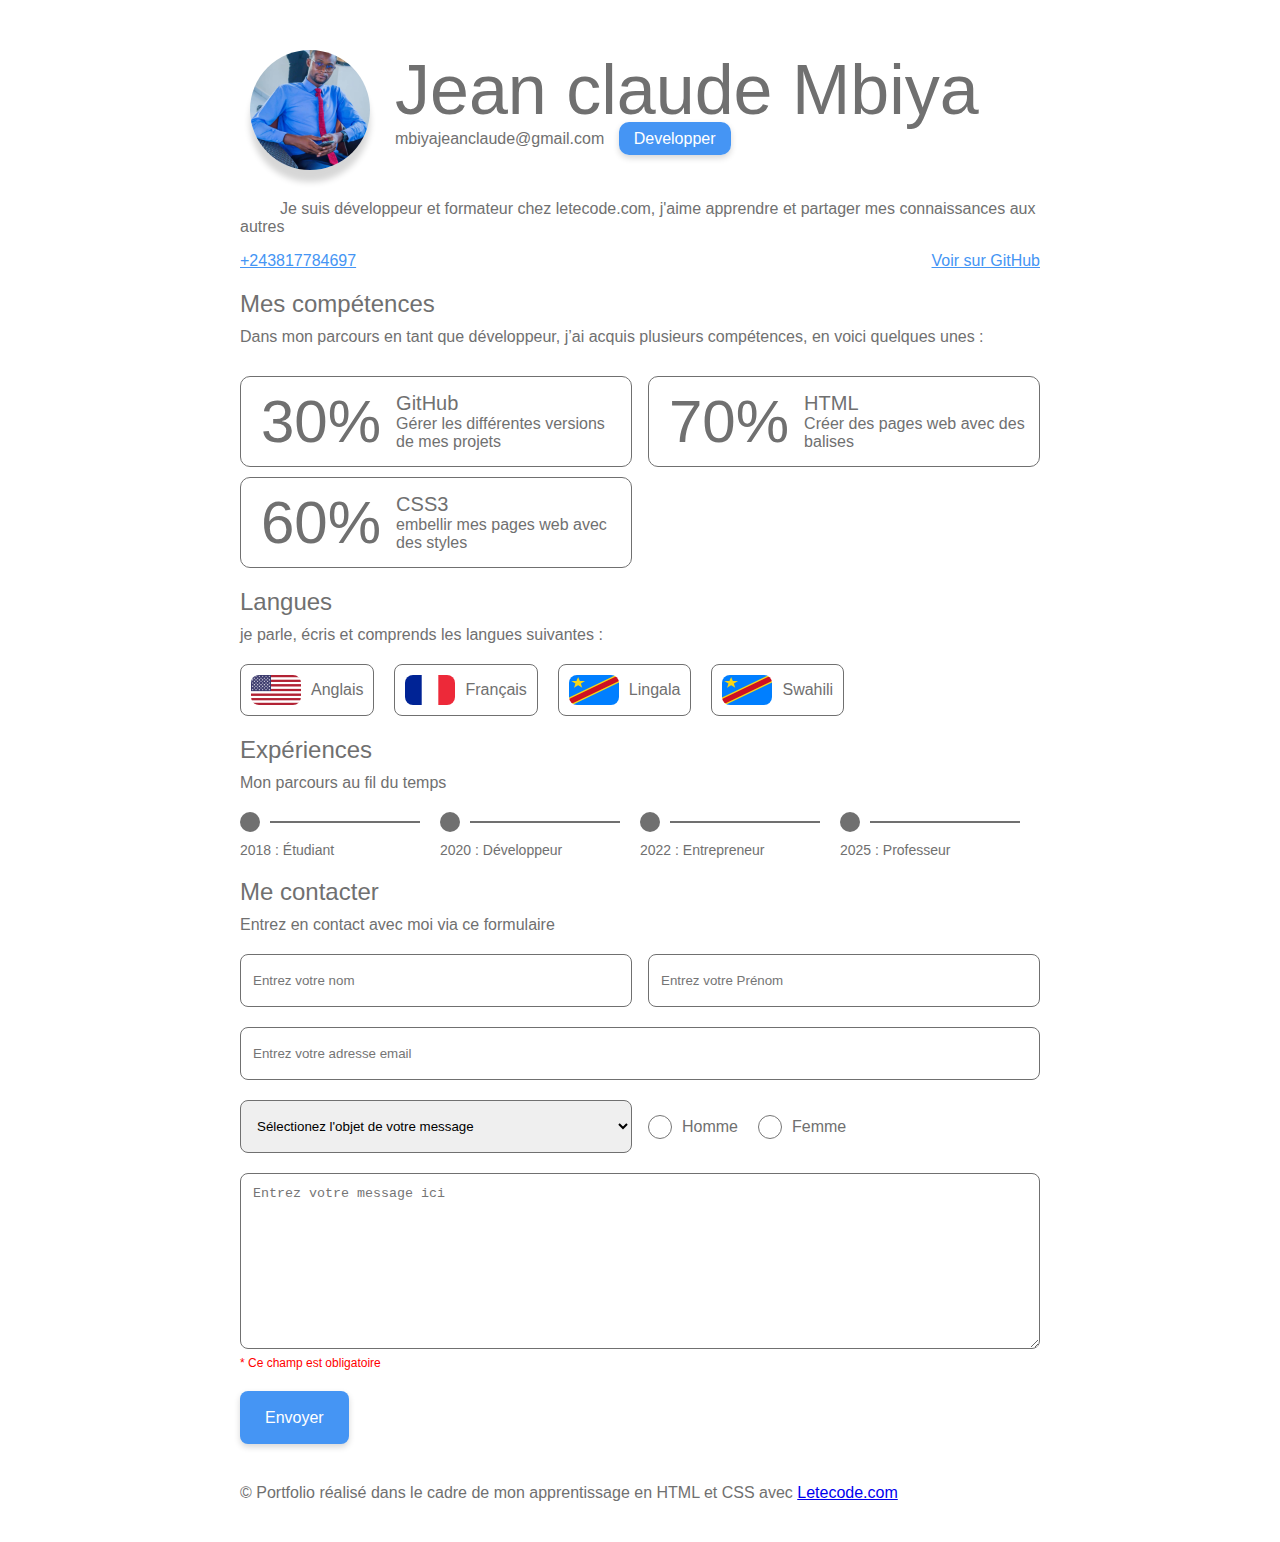
==== index.html @ 3a292c84 "initial commit" ====
<!DOCTYPE html>
<html lang="en">
<head>
    <meta charset="UTF-8">
    <meta http-equiv="X-UA-Compatible" content="IE=edge">
    <meta name="viewport" content="width=device-width, initial-scale=1.0">
    <title>Mon CV en HTML et CSS</title>
    <link rel="stylesheet" href="css/style.css">
</head>
<body>
    <div class="container">
        <div class="header">
            <div class="header-data">
                <img src="" alt="photo de john doe" class="avatar">
                <div class="user-data">
                    <h1 class="title" id="title"></h1>
                    <div class="contact">
                        <a href="" class="mail"></a>
                        <span class="role"></span>
                    </div>
                </div>
            </div>
            <div class="header-info">
                <p class="info"></p>
                <div class="links">
                    <a href="" class="phone"></a>
                    <a href="" class="github">Voir sur GitHub</a>
                </div>
            </div>
        </div>

        <div class="section skills">
            <h2 class="section-title">Mes compétences</h2>
            <p class="section-description">Dans mon parcours en tant que développeur, j’ai acquis plusieurs
                compétences, en voici quelques unes :</p>
            <div class="skills-list">
                <div class="skill-item">
                    <span>30%</span>
                    <div class="skill">
                        <h3 class="title">GitHub</h3>
                        <p class="description">Gérer les différentes
                            versions de mes projets</p>
                    </div>
                </div>
                <div class="skill-item">
                    <span>70%</span>
                    <div class="skill">
                        <h3 class="title">HTML</h3>
                        <p class="description">Créer des pages web 
                            avec des balises</p>
                    </div>
                </div>

                <div class="skill-item">
                    <span>60%</span>
                    <div class="skill">
                        <h3 class="title">CSS3</h3>
                        <p class="description">embellir mes pages web
                            avec des styles</p>
                    </div>
                </div>
            </div>
        </div>

        <div class="section lang">
            <h2 class="section-title">Langues</h2>
            <p class="section-description">je parle, écris et comprends les langues suivantes :</p>
            <div class="langs-list">
                <div class="lang-item">
                    <img src="images/us.png" alt="drapeau americain" class="lang-flag">
                    <span>Anglais</span>
                </div>
                <div class="lang-item">
                    <img src="images/frflag.png" alt="drapeau Français" class="lang-flag">
                    <span>Français</span>
                </div>
                <div class="lang-item">
                    <img src="images/cd.png" alt="drapeau congolais" class="lang-flag">
                    <span>Lingala</span>
                </div>
                <div class="lang-item">
                    <img src="images/cd.png" alt="drapeau congolais" class="lang-flag">
                    <span>Swahili</span>
                </div>
            </div>
        </div>

        <div class="section expert">
            <h2 class="section-title">Expériences</h2>
            <p class="section-description">Mon parcours au fil du temps</p>
            <div class="expert-list">
                <div class="expert-item">
                    <div class="tagline">
                        <span class="dot"></span>
                        <hr>
                    </div>
                    <p class="tag-data">2018 : Étudiant</p>
                </div>

                <div class="expert-item">
                    <div class="tagline">
                        <span class="dot"></span>
                        <hr>
                    </div>
                    <p class="tag-data">2020 : Développeur</p>
                </div>

                <div class="expert-item">
                    <div class="tagline">
                        <div class="dot"></div>
                        <hr>
                    </div>
                    <p class="tag-data">2022 : Entrepreneur</p>
                </div>

                <div class="expert-item">
                    <div class="tagline">
                        <span class="dot"></span>
                        <hr>
                    </div>
                    <p class="tag-data">2025 : Professeur</p>
                </div>
            </div>
        </div>

        <div class="section form">
            <h2 class="section-title">Me contacter</h2>
            <p class="section-description">Entrez en contact avec moi via ce formulaire</p>
            <form class="">
                <div class="form-row">
                    <div class="champ nom">
                        <input type="text" placeholder="Entrez votre nom" required>
                    </div>
                    <div class="champ prenom">
                        <input type="text" placeholder="Entrez votre Prénom" required>
                    </div>
                </div>

                <div class="champ email">
                    <input type="email" placeholder="Entrez votre adresse email" required>
                </div>

                <div class="form-row">
                    <div class="champ object">
                        <select name="" id="">
                            <option value="">Sélectionez l'objet de votre message</option>
                            <option value="">Objet 1</option>
                            <option value="">Objet 1</option>
                            <option value="">Objet 1</option>
                            <option value="">Objet 1</option>
                            <option value="">Objet 1</option>
                        </select>
                    </div>
                    <div class="radios genre">
                        <div class="radio-bloc">
                            <input type="radio" name="genre" id="homme">
                            <label for="homme">Homme</label>
                        </div>
                        <div class="radio-bloc">
                            <input type="radio" name="genre" id="femme">
                            <label for="femme">Femme</label>
                        </div>
                    </div>
                </div>

                <div class="champ message">
                   <textarea name="message" id="message" cols="30" rows="10" placeholder="Entrez votre message ici"></textarea>
                   <span class="error-message">* Ce champ est obligatoire</span>
                </div>

                <div class="champ button">
                    <button type="submit" class="btn-submit">Envoyer</button>
                </div>
            </form>

            <p class="copyright">© Portfolio réalisé dans le cadre de mon apprentissage en HTML et CSS avec <a href="http://Letecode.com">Letecode.com</a></p>
        </div>
    </div>

    <script src="js/script.js"></script>
</body>
</html>
---- css/style.css ----
*{
    margin: 0;
    box-sizing: border-box;
}

body {
    color: #707070;
    font-family: 'Helvetica Neue', Arial, Helvetica, sans-serif;
}

.container {
    max-width: 800px;
    margin: 40px auto;
}

.header-data {
    display: flex;
    padding: 10px;
}

.header-data .avatar {
    width: 120px;
    height: 120px;
    border-radius: 50%;
    object-fit: cover;
    margin-right: 25px;
    box-shadow: 0px 12px 6px rgba(0, 0, 0, 0.16);
}

.header-data .user-data .title {
    font-size: 70px;
    font-weight: 400;
}

.header-data .user-data .mail {
    text-decoration: none;
    color: inherit;
    font-weight: 300;
}

.header-data .user-data .mail:hover {
    text-decoration: underline;
    color: #4595F4;
}

.header-data .user-data .role {
    text-decoration: none;
    color: #fff;
    padding: 8px 15px;
    background-color: #4595F4;
    border-radius: 10px;
    margin-left: 10px;
    font-size: 16px;
    font-weight: 300;
    box-shadow: 0px 3px 6px rgba(0, 0, 0, 0.16);
}

.header-info {
    margin-top: 20px;
}

.header-info p {
    font-size: 16px;
    font-weight: 300;
    margin-bottom: 10px;
    text-indent: 40px;
}

.header-info .links {
    display: flex;
    margin-top: 16px;
    justify-content: space-between;
}

.header-info .links a {
    color: #4595F4;
    font-weight: 300;
}

.section {
    margin-top: 20px;
}
.section .section-title {
    font-size: 24px;
    font-weight: 400;
    margin-bottom: 10px;
}

.section .section-description {
    font-size: 16px;
    font-weight: 300;
}

.skills .skills-list {
    display: flex;
    flex-wrap: wrap;
    justify-content: space-between;
    margin-top: 20px;
}

.skills .skill-item {
    display: flex;
    align-items: center;
    padding: 10px;
    border: 1px solid #707070;
    border-radius: 10px;
    width: 49%;
    margin-top: 10px;
}

.skills .skill-item:hover,
.lang .lang-item:hover {
    border: none;
    background-color: #ACC2EA;
    color: #fff;
    box-shadow: 0px 3px 6px rgba(0, 0, 0, 0.16);
}

.skills .skill-item span {
    font-size: 60px;
    font-weight: 300;
    margin-left: 10px;
}

.skills .skill-item .skill {
    margin-left: 15px;
}

.skills .skill-item .title {
    font-weight: 400;
    font-size: 20px;
}

.skills .skill-item .description {
    font-weight: 300;
    font-size: 16px;
}

.lang .langs-list {
    margin-top: 20px;
    display: flex;
}

.lang .lang-item {
    display: flex;
    align-items: center;
    margin-right: 20px;
    border: 1px solid #707070;
    padding: 10px;
    border-radius: 8px;
}

.lang .lang-item span {
    margin-left: 10px;
}

.lang .langs-list .lang-flag {
    width: 50px;
    height: 30px;
    border-radius: 8px;
}

.expert .expert-list {
    margin-top: 20px;
    display: flex;
}

.expert .expert-item {
    margin-right: 20px;
    width: 25%;
}

.expert .expert-item .tagline {
    align-items: center;
    display: flex;
}

.expert .expert-item .tagline .dot {
    width: 20px;
    height: 20px;
    background-color: #707070;
    border-radius: 50%;
}

.expert .expert-item .tagline hr {
    width: calc(100% - 30px);
    margin-left: 10px;
    height: 2px;
    border: none;
    background-color: #707070;
}

.expert .expert-item .tag-data {
    margin-top: 10px;
    font-weight: 300;
    font-size: 14px;
}

.expert .expert-item:hover .tagline hr,
.expert .expert-item:hover .dot {
    background-color: #448E1D;
    color: #448E1D;
}

.form form {
    margin-top: 20px;
}

.form .form-row {
    display: flex;
    margin-bottom: 20px;
    justify-content: space-between;
}

.form .form-row .champ {
    width: 49%;
}

.form .champ.email {
    margin-bottom: 20px;
}

.form input:not([type=radio]), .form select, textarea {
    width: 100%;
    height: 53px;
    border-radius: 8px; 
    border: 1px solid #707070;
    padding: 0px 12px;  
}

.form input:focus,
.form input:focus-visible,
.form input:focus-within,
.form input::-moz-focus-inner {
    border: 1px solid #4595F4;
    outline: none;
    outline-color: #4595F4;
}

.form .radios {
    display: flex;
    width: 49%;
    align-items: center;
}

.form .radios .radio-bloc {
    margin-right: 20px;
    display: flex;
    align-items: center;
}
.form .radios input {
    width: 24px;
    height: 24px;
    margin-right: 10px;
}

.form textarea {
    height: auto;
    padding: 12px;
}

.form .champ .error-message {
    color: #FF0000;
    font-size: 12px;
}

.form .champ button.btn-submit {
    height: 53px;
    border-radius: 8px;
    background-color: #4595F4;
    color: #fff;
    font-weight: 400;
    font-size: 16px;
    border: none;
    margin-top: 20px;
    padding: 0px 25px;
    box-shadow: 0px 3px 6px rgba(0, 0, 0, 0.16);
    cursor: pointer;
}

.form .champ button.btn-submit:hover {
    background-color: #2680ee;
}

.copyright {
    margin-top: 40px;
    font-size: 16px;
    font-weight: 300;
}
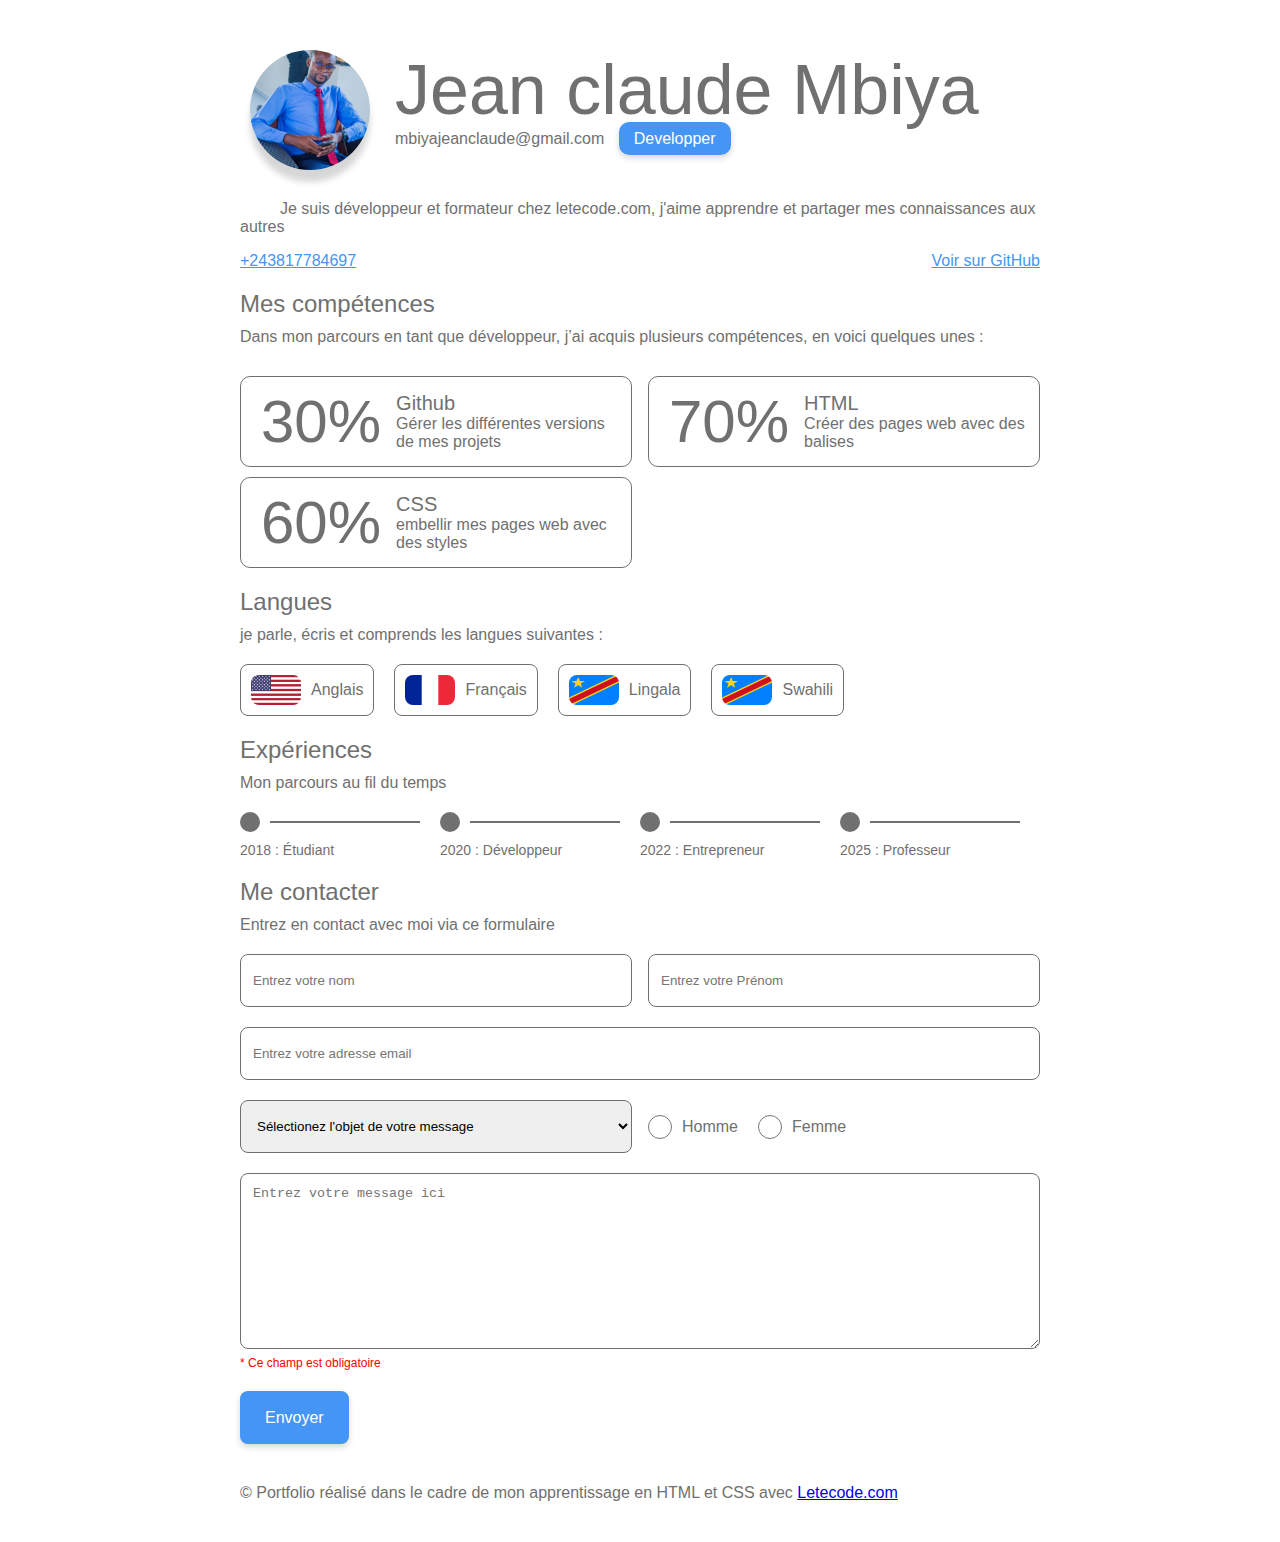
==== commit 582a1941: "ajout des expériences avec JS" ====
--- a/index.html
+++ b/index.html
@@ -34,31 +34,7 @@
             <p class="section-description">Dans mon parcours en tant que développeur, j’ai acquis plusieurs
                 compétences, en voici quelques unes :</p>
             <div class="skills-list">
-                <div class="skill-item">
-                    <span>30%</span>
-                    <div class="skill">
-                        <h3 class="title">GitHub</h3>
-                        <p class="description">Gérer les différentes
-                            versions de mes projets</p>
-                    </div>
-                </div>
-                <div class="skill-item">
-                    <span>70%</span>
-                    <div class="skill">
-                        <h3 class="title">HTML</h3>
-                        <p class="description">Créer des pages web 
-                            avec des balises</p>
-                    </div>
-                </div>
-
-                <div class="skill-item">
-                    <span>60%</span>
-                    <div class="skill">
-                        <h3 class="title">CSS3</h3>
-                        <p class="description">embellir mes pages web
-                            avec des styles</p>
-                    </div>
-                </div>
+              
             </div>
         </div>
 
@@ -66,22 +42,7 @@
             <h2 class="section-title">Langues</h2>
             <p class="section-description">je parle, écris et comprends les langues suivantes :</p>
             <div class="langs-list">
-                <div class="lang-item">
-                    <img src="images/us.png" alt="drapeau americain" class="lang-flag">
-                    <span>Anglais</span>
-                </div>
-                <div class="lang-item">
-                    <img src="images/frflag.png" alt="drapeau Français" class="lang-flag">
-                    <span>Français</span>
-                </div>
-                <div class="lang-item">
-                    <img src="images/cd.png" alt="drapeau congolais" class="lang-flag">
-                    <span>Lingala</span>
-                </div>
-                <div class="lang-item">
-                    <img src="images/cd.png" alt="drapeau congolais" class="lang-flag">
-                    <span>Swahili</span>
-                </div>
+               
             </div>
         </div>
 
@@ -89,37 +50,8 @@
             <h2 class="section-title">Expériences</h2>
             <p class="section-description">Mon parcours au fil du temps</p>
             <div class="expert-list">
-                <div class="expert-item">
-                    <div class="tagline">
-                        <span class="dot"></span>
-                        <hr>
-                    </div>
-                    <p class="tag-data">2018 : Étudiant</p>
-                </div>
+                
 
-                <div class="expert-item">
-                    <div class="tagline">
-                        <span class="dot"></span>
-                        <hr>
-                    </div>
-                    <p class="tag-data">2020 : Développeur</p>
-                </div>
-
-                <div class="expert-item">
-                    <div class="tagline">
-                        <div class="dot"></div>
-                        <hr>
-                    </div>
-                    <p class="tag-data">2022 : Entrepreneur</p>
-                </div>
-
-                <div class="expert-item">
-                    <div class="tagline">
-                        <span class="dot"></span>
-                        <hr>
-                    </div>
-                    <p class="tag-data">2025 : Professeur</p>
-                </div>
             </div>
         </div>
 
